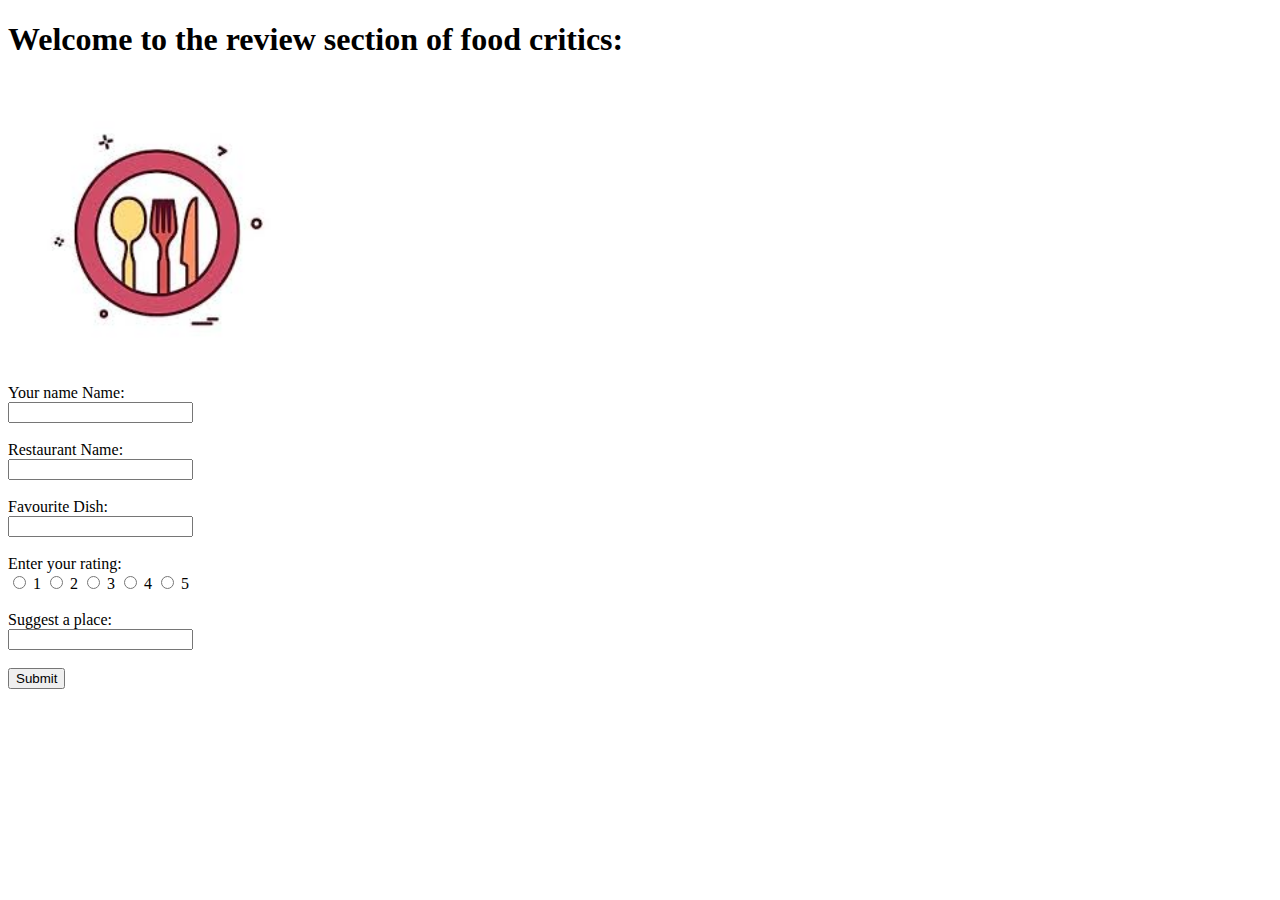
==== index.html @ c81b7612 "Rename food-review.html to index.html" ====
<!DOCTYPE html>
<html lang="en">
<head>
    <meta charset="UTF-8">
    <meta name="viewport" content="width=device-width, initial-scale=1.0">
    <title>Food Review</title>
</head>
<body>
    <h1>Welcome to the review section of food critics:</h1>
    <img src="./image.jpeg" alt="eat-icon" width="300" height="300">
    <div>
    <form action="/submit" method="post">
        <label for="name">Your name Name:</label><br>
        <input type="text" id="name" name="name"><br> <br>
        <label for="rname">Restaurant Name:</label><br>
        <input type="text" id="rname" name="rname"><br> <br>
        <label for="dish">Favourite Dish:</label><br>
        <input type="text" id="dish" name="dish"><br><br>
        <label for="rating_radio"> Enter your rating:</label><br>
        <input type="radio" id="rating" name="rating" value="1">
        <label for="rating">1</label>
        <input type="radio" id="rating" name="rating" value="2">
        <label for="rating">2</label>
        <input type="radio" id="rating" name="rating" value="3">
        <label for="rating">3</label>
        <input type="radio" id="rating" name="rating" value="4">
        <label for="rating">4</label>
        <input type="radio" id="rating" name="rating" value="5">
        <label for="rating">5</label><br><br>
        <label for="suggestion">Suggest a place:</label><br>
        <input type="text" id="recommend_place" name="suggestion"><br><br>
        <input type="submit" value="Submit"> <br>
      </form>
      </div>
</body>
</html>
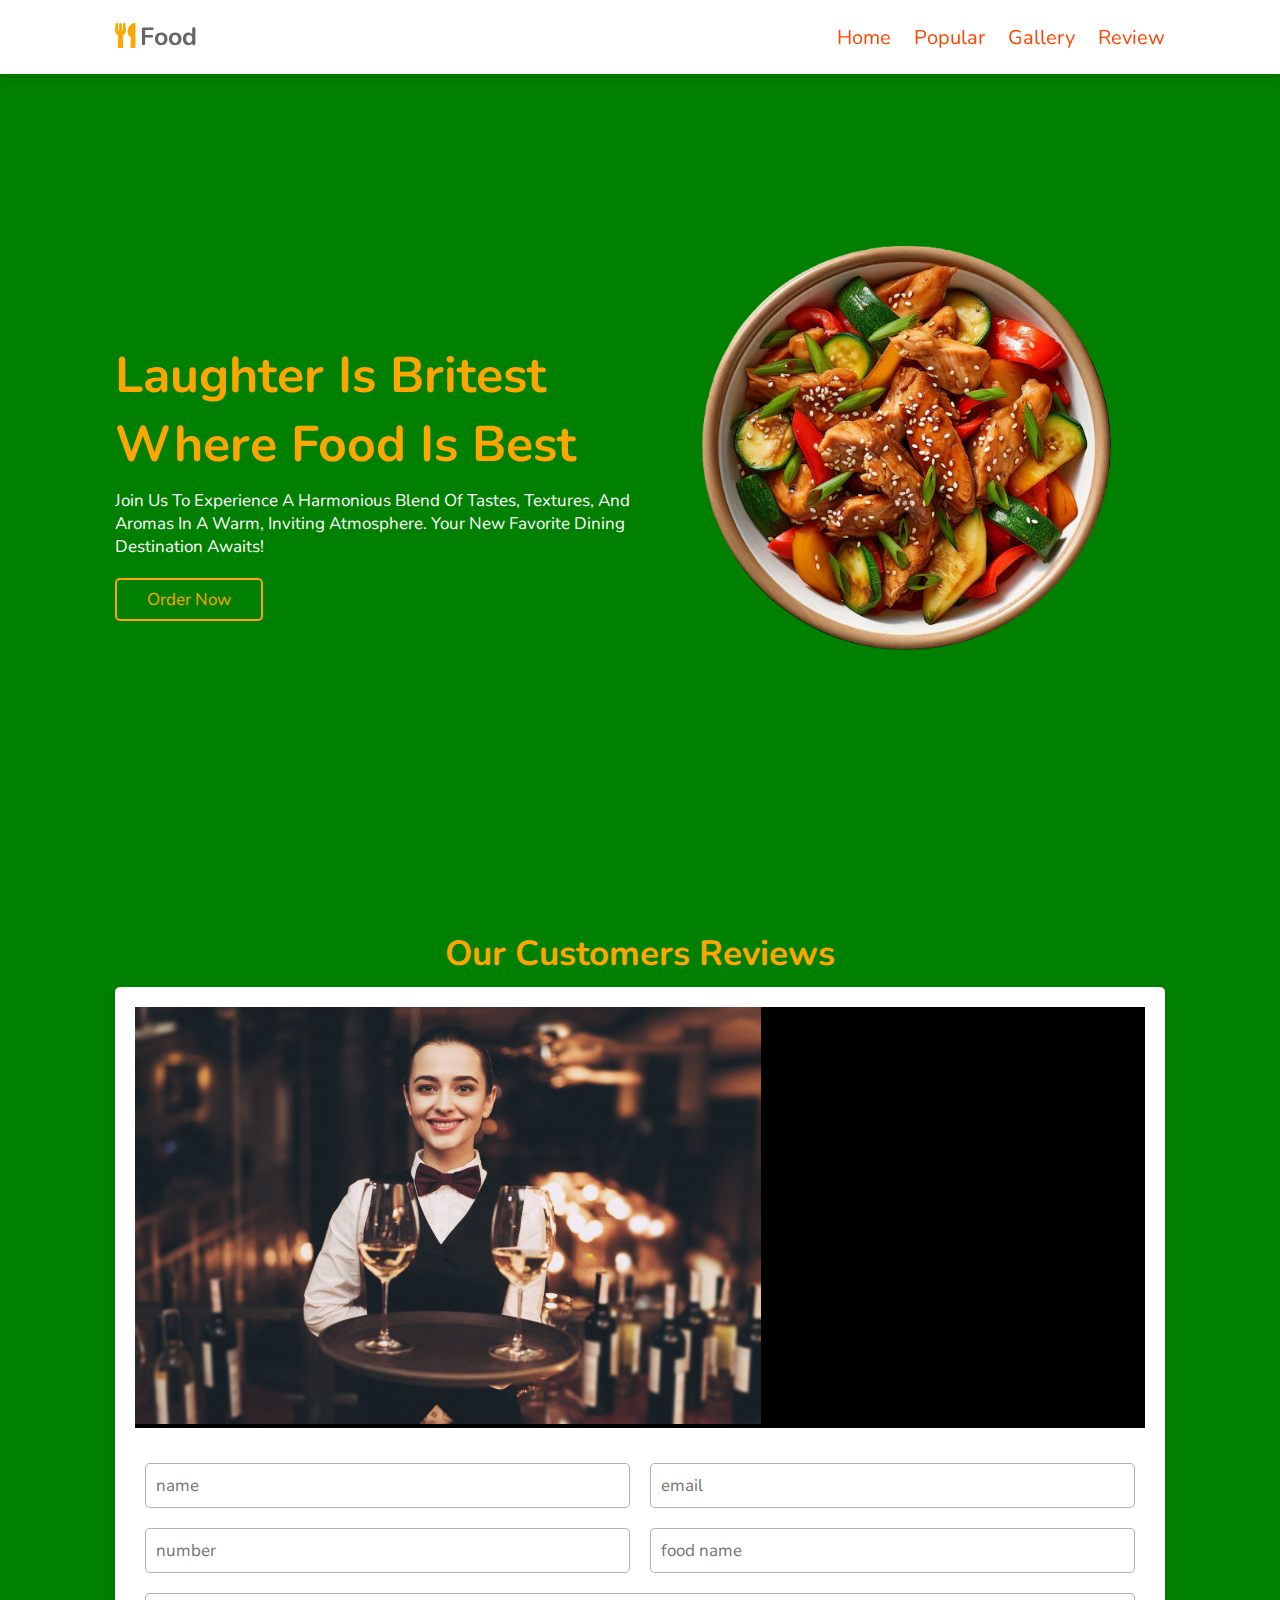
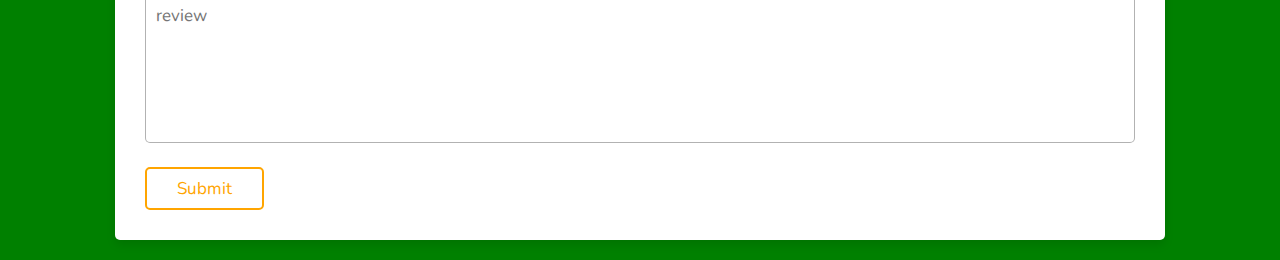
==== commit ad5f9507: "css applied" ====
--- a/index.html
+++ b/index.html
@@ -1,36 +1,80 @@
 <!DOCTYPE html>
 <html lang="en">
-<head>
-    <meta charset="UTF-8">
-    <meta name="viewport" content="width=device-width, initial-scale=1.0">
-    <title>Food Review</title>
-</head>
-<body>
-    <h1>Welcome to the review section of food critics:</h1>
-    <img src="./image.jpeg" alt="eat-icon" width="300" height="300">
-    <div>
-    <form action="/submit" method="post">
-        <label for="name">Your name Name:</label><br>
-        <input type="text" id="name" name="name"><br> <br>
-        <label for="rname">Restaurant Name:</label><br>
-        <input type="text" id="rname" name="rname"><br> <br>
-        <label for="dish">Favourite Dish:</label><br>
-        <input type="text" id="dish" name="dish"><br><br>
-        <label for="rating_radio"> Enter your rating:</label><br>
-        <input type="radio" id="rating" name="rating" value="1">
-        <label for="rating">1</label>
-        <input type="radio" id="rating" name="rating" value="2">
-        <label for="rating">2</label>
-        <input type="radio" id="rating" name="rating" value="3">
-        <label for="rating">3</label>
-        <input type="radio" id="rating" name="rating" value="4">
-        <label for="rating">4</label>
-        <input type="radio" id="rating" name="rating" value="5">
-        <label for="rating">5</label><br><br>
-        <label for="suggestion">Suggest a place:</label><br>
-        <input type="text" id="recommend_place" name="suggestion"><br><br>
-        <input type="submit" value="Submit"> <br>
-      </form>
+  <head>
+    <meta charset="UTF-8" />
+    <meta name="viewport" content="width=device-width, initial-scale=1.0" />
+    <title>complete responsive food website design tutorial</title>
+
+    <!-- font awesome cdn link  -->
+    <link
+      rel="stylesheet"
+      href="https://cdnjs.cloudflare.com/ajax/libs/font-awesome/5.15.3/css/all.min.css"
+    />
+
+    <!-- custom css file link  -->
+    <link rel="stylesheet" href="style.css" />
+  </head>
+  <body>
+    <!-- header section starts -->
+
+    <header>
+      <a href="#" class="logo"><i class="fas fa-utensils"></i>food</a>
+
+      <div id="menu-bar" class="fas fa-bars"></div>
+
+      <nav class="navbar">
+        <a href="#home">home</a>
+        <a href="#popular">popular</a>
+        <a href="#gallery">gallery</a>
+        <!-- <a href="#review">review</a> -->
+        <a href="#review">review</a>
+      </nav>
+    </header>
+    <section class="home" id="home">
+      <div class="content">
+        <h3>Laughter is britest where food is best</h3>
+        <p>
+          Join us to experience a harmonious blend of tastes, textures, and
+          aromas in a warm, inviting atmosphere. Your new favorite dining
+          destination awaits!
+        </p>
+        <a href="#" class="btn">order now</a>
       </div>
-</body>
+
+      <div class="image">
+        <img src="images/food-main-page.png" alt="" />
+      </div>
+    </section>
+    <section class="review" id="review">
+      <h1 class="heading">our customers <span>reviews</span></h1>
+
+      <div class="row">
+        <div class="image">
+          <img src="images/order-img.jpg" alt="" />
+        </div>
+
+        <form action="">
+          <div class="inputBox">
+            <input type="text" placeholder="name" />
+            <input type="email" placeholder="email" />
+          </div>
+
+          <div class="inputBox">
+            <input type="number" placeholder="number" />
+            <input type="text" placeholder="food name" />
+          </div>
+
+          <textarea
+            placeholder="review"
+            name=""
+            id=""
+            cols="30"
+            rows="10"
+          ></textarea>
+
+          <input type="submit" value="Submit" class="btn" />
+        </form>
+      </div>
+    </section>
+  </body>
 </html>
--- a/style.css
+++ b/style.css
@@ -0,0 +1,291 @@
+@import url("https://fonts.googleapis.com/css2?family=Nunito:wght@200;300;400;600;700&display=swap");
+
+:root {
+  --red: orange;
+}
+
+* {
+  font-family: "Nunito", sans-serif;
+  margin: 0;
+  padding: 0;
+  box-sizing: border-box;
+  outline: none;
+  border: none;
+  text-decoration: none;
+  text-transform: capitalize;
+  transition: all 0.2s linear;
+}
+
+/* *::selection {
+  background: var(--red);
+  color: #fff;
+} */
+
+html {
+  font-size: 62.5%;
+  overflow-x: hidden;
+  scroll-behavior: smooth;
+  scroll-padding-top: 6rem;
+}
+
+body {
+  background: green;
+}
+
+section {
+  padding: 2rem 9%;
+}
+
+.btn {
+  display: inline-block;
+  padding: 0.8rem 3rem;
+  border: 0.2rem solid var(--red);
+  color: var(--red);
+  cursor: pointer;
+  font-size: 1.7rem;
+  border-radius: 0.5rem;
+  position: relative;
+  overflow: hidden;
+  z-index: 0;
+  margin-top: 1rem;
+}
+
+header {
+  position: fixed;
+  top: 0;
+  left: 0;
+  right: 0;
+  z-index: 1000;
+  display: flex;
+  align-items: center;
+  justify-content: space-between;
+  background: white;
+  padding: 2rem 9%;
+  box-shadow: 0 0.5rem 1rem rgba(0, 0, 0, 0.1);
+}
+
+header .logo {
+  font-size: 2.5rem;
+  font-weight: bolder;
+  color: #666;
+}
+
+header .logo i {
+  padding-right: 0.5rem;
+  color: var(--red);
+}
+
+header .navbar a {
+  font-size: 2rem;
+  margin-left: 2rem;
+  color: orangered;
+}
+
+header .navbar a:hover {
+  color: var(--red);
+}
+
+#menu-bar {
+  font-size: 3rem;
+  cursor: pointer;
+  color: #666;
+  border: 0.1rem solid #666;
+  border-radius: 0.3rem;
+  padding: 0.5rem 1.5rem;
+  display: none;
+}
+
+.home {
+  display: flex;
+  flex-wrap: wrap;
+  gap: 1.5rem;
+  min-height: 100vh;
+  align-items: center;
+  background: url(../images/home-bg.jpg) no-repeat;
+  background-size: cover;
+  background-position: center;
+}
+
+.home .content {
+  flex: 1 1 40rem;
+  padding-top: 6.5rem;
+}
+/* .home .content :hover {
+  color: orange;
+} */
+
+.home .image {
+  flex: 1 1 40rem;
+}
+
+.home .image img {
+  width: 100%;
+  padding: 1rem;
+  animation: float 3s linear infinite;
+}
+.heading {
+  text-align: center;
+  font-size: 3.5rem;
+  padding: 1rem;
+  color: orange;
+}
+
+.heading span {
+  color: orange;
+}
+
+@keyframes float {
+  0%,
+  100% {
+    transform: translateY(0rem);
+  }
+  50% {
+    transform: translateY(3rem);
+  }
+}
+
+.home .content h3 {
+  font-size: 5rem;
+  /* color:#333; */
+  color: orange;
+}
+.home .content h3 :hover {
+  color: white;
+}
+
+.home .content p {
+  font-size: 1.7rem;
+  color: white;
+  padding: 1rem 0;
+}
+
+.review .row {
+  padding: 2rem;
+  box-shadow: 0 0.5rem 1rem rgba(0, 0, 0, 0.1);
+  background: #fff;
+  display: flex;
+  flex-wrap: wrap;
+  gap: 1.5rem;
+  border-radius: 0.5rem;
+}
+
+.review .row .image {
+  flex: 1 1 30rem;
+  background-color: black;
+}
+
+.review.row .image img {
+  height: 100%;
+  width: 100%;
+  object-fit: cover;
+  border-radius: 0.5rem;
+}
+
+.review .row form {
+  flex: 1 1 50rem;
+  padding: 1rem;
+}
+
+.review .row form .inputBox {
+  display: flex;
+  justify-content: space-between;
+  flex-wrap: wrap;
+}
+.review .row form .inputBox :hover {
+  color: #000;
+}
+
+.review .row form .inputBox input,
+.review .row form textarea {
+  padding: 1rem;
+  margin: 1rem 0;
+  font-size: 1.7rem;
+  color: #333;
+  text-transform: none;
+  border: 0.1rem solid rgba(0, 0, 0, 0.3);
+  border-radius: 0.5rem;
+  width: 49%;
+}
+
+.review .row form textarea {
+  width: 100%;
+  resize: none;
+  height: 15rem;
+}
+
+.review .row form .btn {
+  background: none;
+}
+
+.review .row form .btn:hover {
+  background-color: orange;
+  color: white;
+}
+
+#scroll-top {
+  position: fixed;
+  top: -120%;
+  right: 2rem;
+  padding: 0.5rem 1.5rem;
+  font-size: 4rem;
+  background: var(--red);
+  color: #fff;
+  border-radius: 0.5rem;
+  transition: 1s linear;
+  z-index: 1000;
+}
+
+/* media queries  */
+
+@media (max-width: 991px) {
+  html {
+    font-size: 55%;
+  }
+
+  header {
+    padding: 2rem;
+  }
+
+  section {
+    padding: 2rem;
+  }
+}
+
+@media (max-width: 768px) {
+  #menu-bar {
+    display: initial;
+  }
+
+  header .navbar {
+    position: absolute;
+    top: 100%;
+    left: 0;
+    right: 0;
+    background: #f7f7f7;
+    border-top: 0.1rem solid rgba(0, 0, 0, 0.1);
+    clip-path: polygon(0 0, 100% 0, 100% 0, 0 0);
+  }
+
+  header .navbar.active {
+    clip-path: polygon(0 0, 100% 0, 100% 100%, 0% 100%);
+  }
+
+  header .navbar a {
+    margin: 1.5rem;
+    padding: 1.5rem;
+    display: block;
+    border: 0.2rem solid rgba(0, 0, 0, 0.1);
+    border-left: 0.5rem solid var(--red);
+    background: #fff;
+  }
+}
+
+@media (max-width: 450px) {
+  html {
+    font-size: 50%;
+  }
+
+  .review .row form .inputBox input {
+    width: 100%;
+  }
+}
